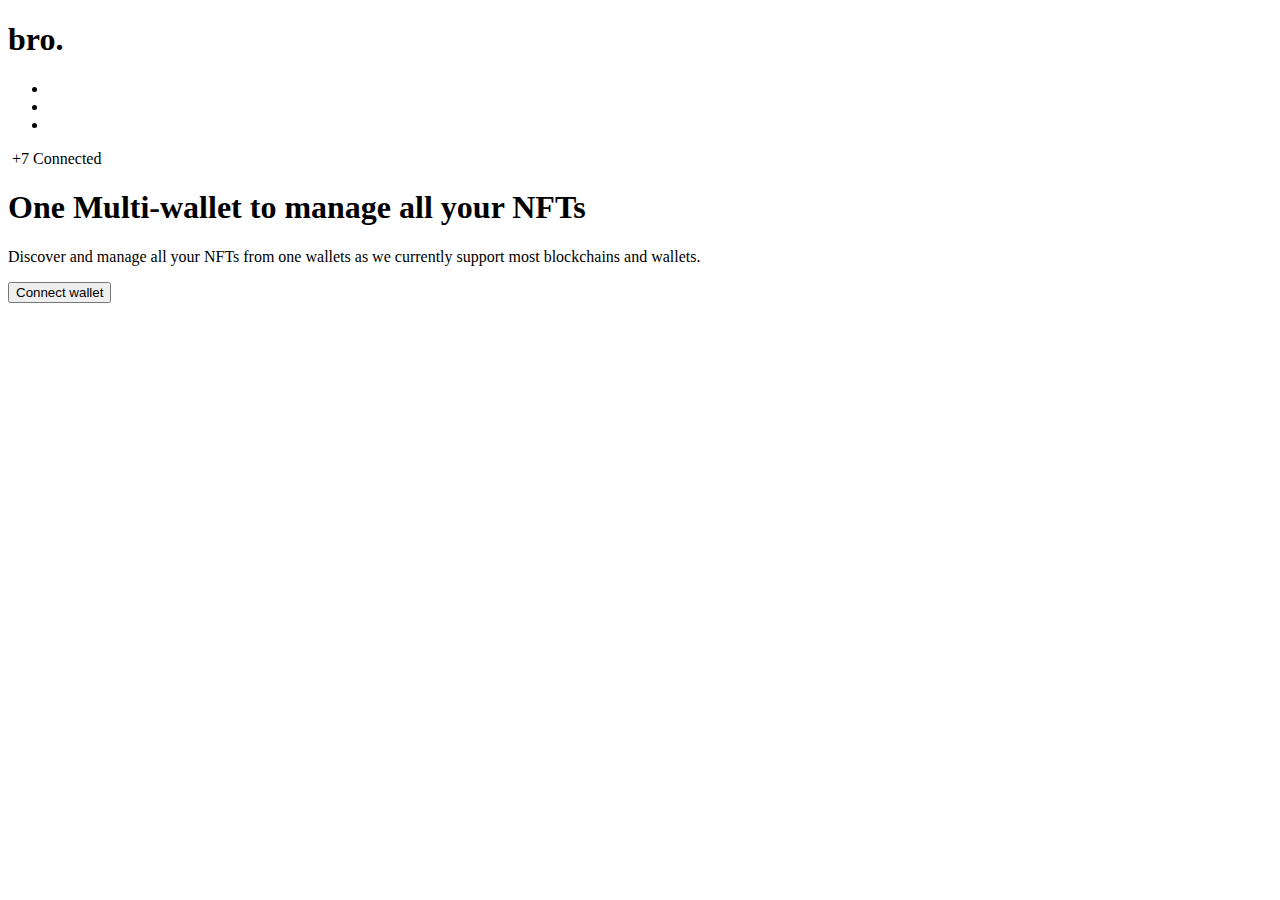
==== collections.html @ 0b68e2ee "homepage done" ====
<!DOCTYPE html>
<html lang="en">
<head>
    <meta charset="UTF-8">
    <meta http-equiv="X-UA-Compatible" content="IE=edge">
    <meta name="viewport" content="width=device-width, initial-scale=1.0">
    <title>bro_neftys</title>
    <!-- External Fonts -->
    <link href="https://api.fontshare.com/v2/css?f[]=clash-grotesk@200,700,400,600,300,500&display=swap" rel="stylesheet">
    <!-- TailwindCSS-->
    <script src="https://cdn.tailwindcss.com"></script>
</head>
<body>
    <header>
        <nav>
            <h1>bro.</h1>
            <ul>
                <li></li>
                <li></li>
                <li></li>
            </ul>
            <div>
                <img src="" alt="">
                <span>+7 Connected</span>
            </div>
        </nav>
    </header>
    <main>
        <section>
            <h1>One <span>Multi-wallet</span> to manage all your NFTs</h1>
            <p>Discover and manage all your NFTs from one wallets as we currently support most blockchains and wallets.</p>
            <button class="md:hidden">Connect wallet</button>
        </section>


        <section>
            <div>
                <div>
                    <img src="" alt="">
                    <img src="" alt="">
                </div>
                <h4></h4>
                <h2></h2>
                <div>
                    <h3><img src="" alt=""></h3>
                    <a href="#"></a>
                </div>
            </div>

            <div>
                <div>
                    <img src="" alt="">
                    <img src="" alt="">
                </div>
                <h4></h4>
                <h2></h2>
                <div>
                    <h3><img src="" alt=""></h3>
                    <a href="#"></a>
                </div>
            </div>
            <div>
                <div>
                    <img src="" alt="">
                    <img src="" alt="">
                </div>
                <h4></h4>
                <h2></h2>
                <div>
                    <h3><img src="" alt=""></h3>
                    <a href="#"></a>
                </div>
            </div>
            <div>
                <div>
                    <img src="" alt="">
                    <img src="" alt="">
                </div>
                <h4></h4>
                <h2></h2>
                <div>
                    <h3><img src="" alt=""></h3>
                    <a href="#"></a>
                </div>
            </div>
            <div>
                <div>
                    <img src="" alt="">
                    <img src="" alt="">
                </div>
                <h4></h4>
                <h2></h2>
                <div>
                    <h3><img src="" alt=""></h3>
                    <a href="#"></a>
                </div>
            </div>
        </section>
    </main>
</body>
</html>
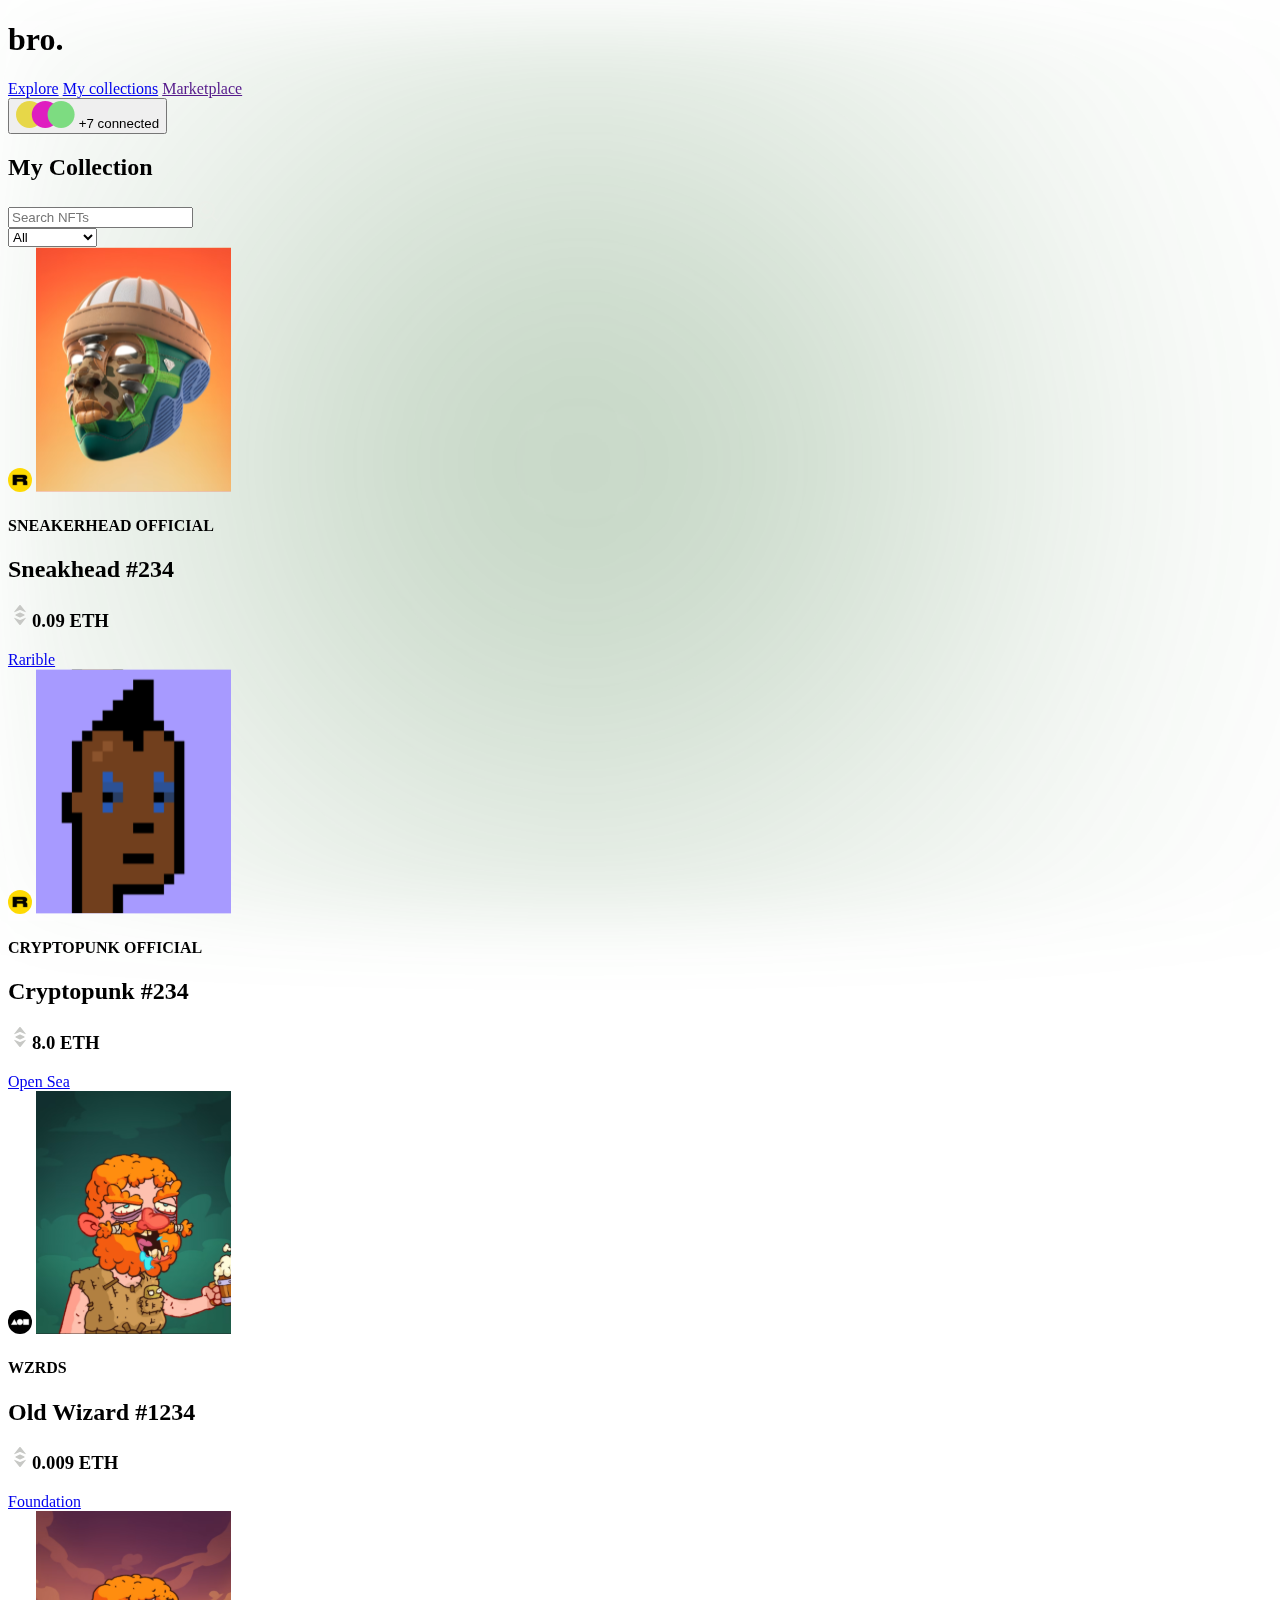
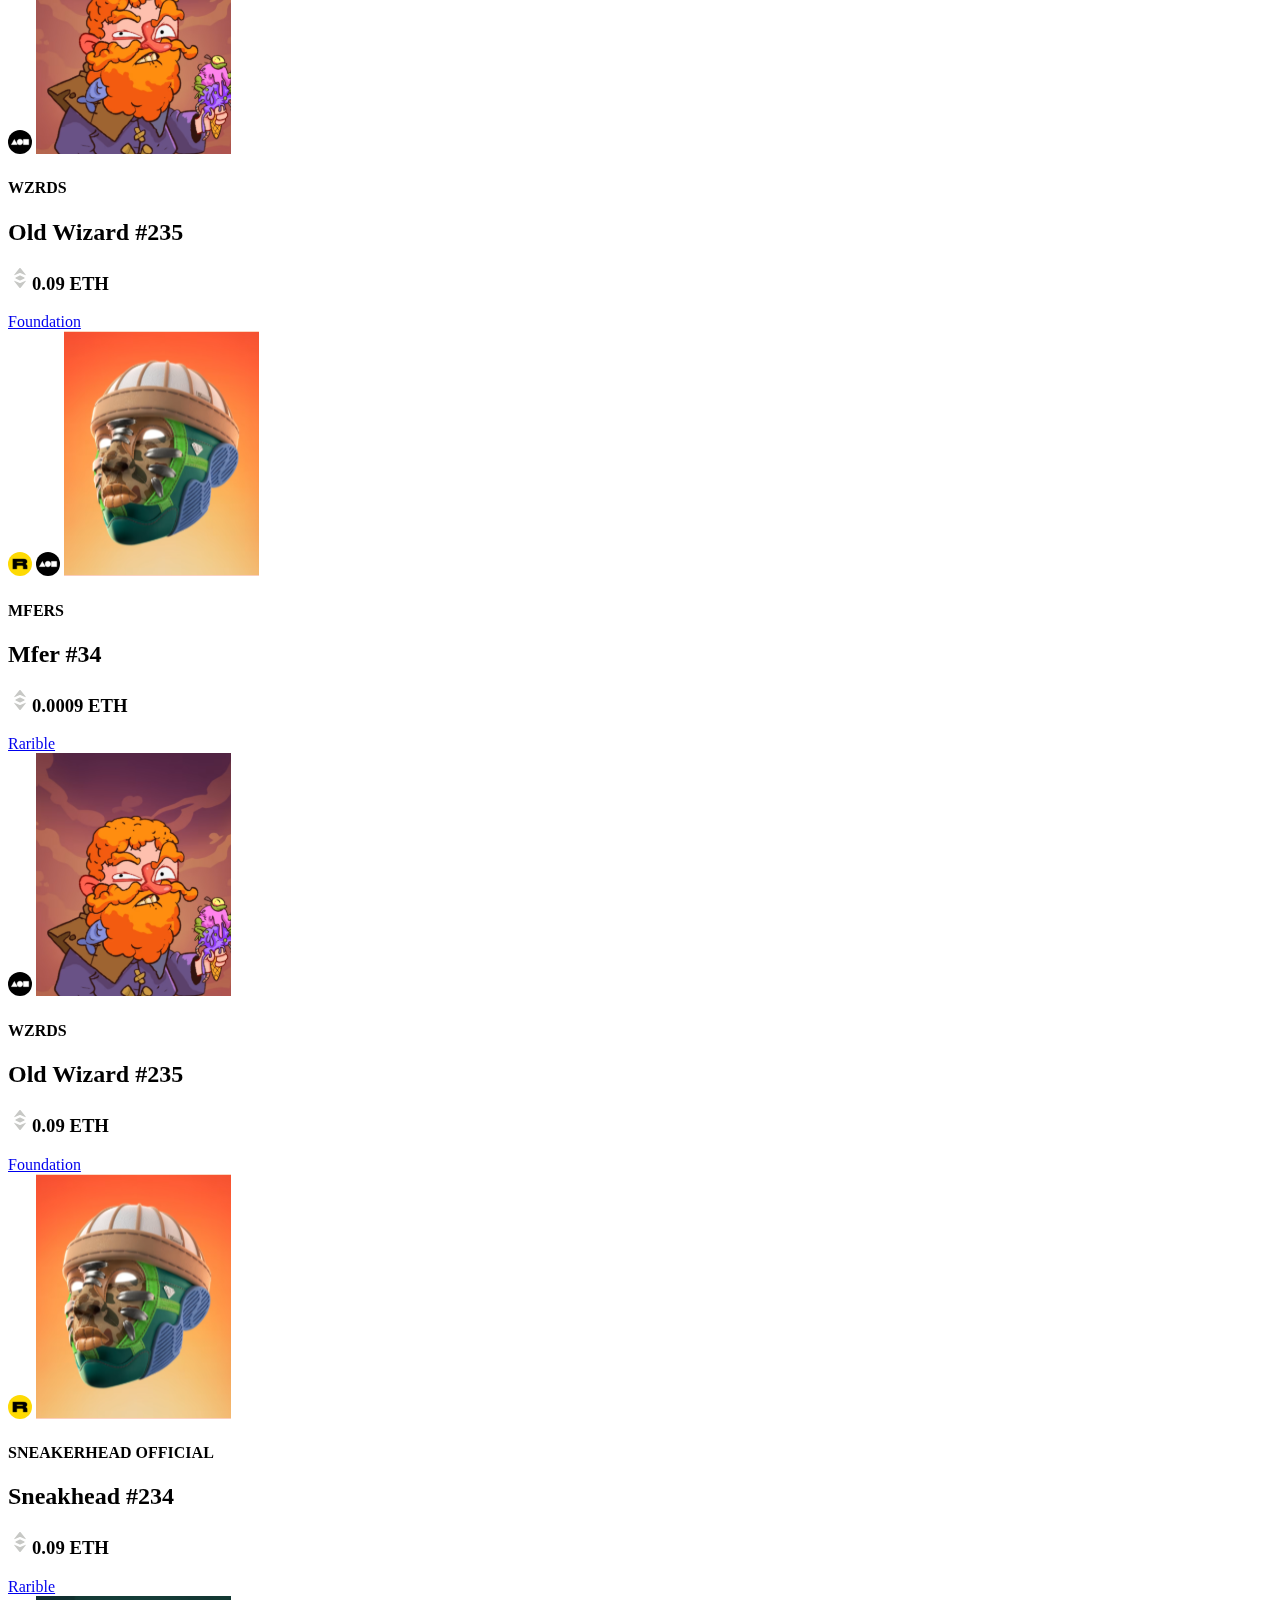
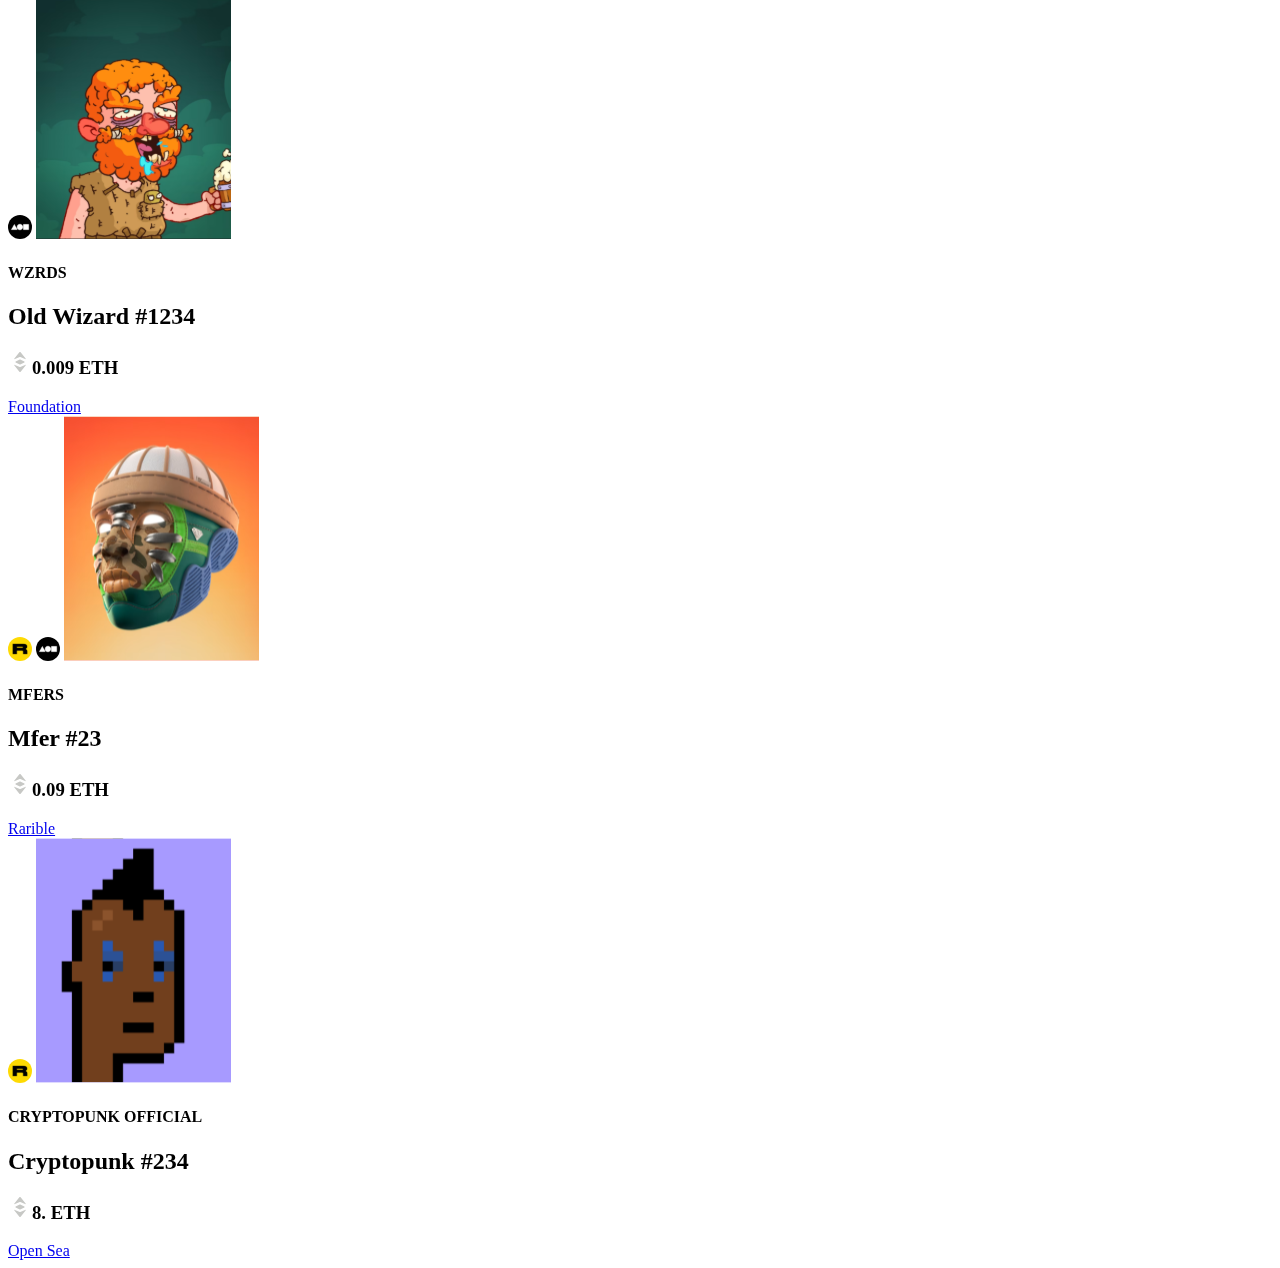
==== commit 293533a7: "images and icon assets" ====
--- a/collections.html
+++ b/collections.html
@@ -8,91 +8,168 @@
     <!-- External Fonts -->
     <link href="https://api.fontshare.com/v2/css?f[]=clash-grotesk@200,700,400,600,300,500&display=swap" rel="stylesheet">
     <!-- TailwindCSS-->
+    <link rel="stylesheet" href="style.css">
     <script src="https://cdn.tailwindcss.com"></script>
 </head>
-<body>
-    <header>
-        <nav>
-            <h1>bro.</h1>
-            <ul>
-                <li></li>
-                <li></li>
-                <li></li>
-            </ul>
+<body class="font-['Clash_Grotesk'] bg-[#181B18] text-[#EBEFE9]">
+    <aside class="bg-noise absolute ">
+        <img class="left-0 w-2/3" src="images/green_blur.svg" alt="">
+        <img class="right-0 w-2/3" src="images/yellow_blur.svg" alt="">
+    </aside>
+    
+    <header class="px-8 sm:px-12 md:px-16 lg:px-24 flex justify-between h-32 items-center">
+        <h1>bro.</h1>
+        <nav class="space-x-4 sm:space-x-5 md:space-x-6">
+            <a href="index.html#explore" class="hover:cursor-pointer active:text-[#CFD717] hover:text-[#CFD717]">Explore</a>
+            <a href="collections.html" class="hover:cursor-pointer text-[#CFD717] hover:text-[#CFD717]">My collections</a>
+            <a href="" class="hover:cursor-pointer active:text-[#CFD717] hover:text-[#CFD717]">Marketplace</a>
+        </nav>
+        <button class="flex items-center bg-[#1E2419] px-4 py-3">
+            <img class="mr-2" src="images/wallets_connected.svg" alt="">
+            +7 connected
+        </button>
+    </header>
+    <main class="px-8 sm:px-12 md:px-16 lg:px-24">
+        <section class="flex items-center justify-between">
+            <h2 class="text-xl font-medium my-6">My Collection</h2>
+            <div class="relative">
+                <input class="border-2 bg-transparent placeholder-white px-4 py-2" type="search" name="" id="" placeholder="Search NFTs">
+                <img class="absolute right-3 bottom-3" src="images/search.svg" alt="">
+            </div>
             <div>
-                <img src="" alt="">
-                <span>+7 Connected</span>
+                <select class="border-2 bg-transparent px-4 py-2" name="" id="">
+                    <option class=" text-black" value="All">All <img src="" alt=""></option>
+                    <option class=" text-black" value="Rarible">Rarible</option>
+                    <option class=" text-black" value="OpenSea">Open Sea</option>
+                    <option class=" text-black" value="Foundation">Foundation</option>
+                </select>
             </div>
-        </nav>
-    </header>
-    <main>
-        <section>
-            <h1>One <span>Multi-wallet</span> to manage all your NFTs</h1>
-            <p>Discover and manage all your NFTs from one wallets as we currently support most blockchains and wallets.</p>
-            <button class="md:hidden">Connect wallet</button>
         </section>
 
 
-        <section>
-            <div>
-                <div>
-                    <img src="" alt="">
-                    <img src="" alt="">
+        <section class="grid grid-cols-2 md:grid-cols-3 lg:grid-cols-5 gap-4 my-6 content-center">
+            <div class="bg-[#1E2419] p-3">
+                <div class="relative">
+                    <img class="absolute top-3 right-3" src="images/rarible.svg" alt="">
+                    <img class="w-full" src="images/sneakhead.svg" alt="">
                 </div>
-                <h4></h4>
-                <h2></h2>
-                <div>
-                    <h3><img src="" alt=""></h3>
-                    <a href="#"></a>
+                <h4 class="text-[#C6CBC6] text-xs font-medium mt-4">SNEAKERHEAD OFFICIAL</h4>
+                <h2 class="text-white font-medium text-xl my-2">Sneakhead #234</h2>
+                <div class="flex justify-between my-2">
+                    <h3 class="flex"><img src="images/eth_icon.svg" alt="">0.09 ETH</h3>
+                    <a href="#" onmouseover="seeDetails()" class="text-[#CFD717]">Rarible</a>
                 </div>
             </div>
 
-            <div>
-                <div>
-                    <img src="" alt="">
-                    <img src="" alt="">
+            <div class="bg-[#1E2419] p-3">
+                <div class="relative">
+                    <img class="absolute top-3 right-3" src="images/rarible.svg" alt="">
+                    <img class="w-full" src="/images/cryptopunk234.svg" alt="">
                 </div>
-                <h4></h4>
-                <h2></h2>
-                <div>
-                    <h3><img src="" alt=""></h3>
-                    <a href="#"></a>
+                <h4 class="text-[#C6CBC6] text-xs font-medium mt-4">CRYPTOPUNK OFFICIAL</h4>
+                <h2 class="text-white font-medium text-xl my-2">Cryptopunk #234</h2>
+                <div class="flex justify-between">
+                    <h3 class="flex"><img src="images/eth_icon.svg" alt="">8.0 ETH</h3>
+                    <a href="#" class="text-[#CFD717]">Open Sea</a>
                 </div>
             </div>
-            <div>
-                <div>
-                    <img src="" alt="">
-                    <img src="" alt="">
+            <div class="bg-[#1E2419] p-3">
+                <div class="relative">
+                    <img class="absolute top-3 right-3" src="images/foundation.svg" alt="">
+                    <img class="w-full" src="images/oldwizard1234.svg" alt="">
                 </div>
-                <h4></h4>
-                <h2></h2>
-                <div>
-                    <h3><img src="" alt=""></h3>
-                    <a href="#"></a>
+                <h4 class="text-[#C6CBC6] text-xs font-medium mt-4">WZRDS</h4>
+                <h2 class="text-white font-medium text-xl my-2">Old Wizard #1234</h2>
+                <div class="flex justify-between">
+                    <h3 class="flex"><img src="images/eth_icon.svg" alt="">0.009 ETH</h3>
+                    <a href="#" class="text-[#CFD717]">Foundation</a>
                 </div>
             </div>
-            <div>
-                <div>
-                    <img src="" alt="">
-                    <img src="" alt="">
+            <div class="bg-[#1E2419] p-3">
+                <div class="relative">
+                    <img class="absolute top-3 right-3" src="images/foundation.svg" alt="">
+                    <img class="w-full" src="images/oldwizard235.svg" alt="">
                 </div>
-                <h4></h4>
-                <h2></h2>
-                <div>
-                    <h3><img src="" alt=""></h3>
-                    <a href="#"></a>
+                <h4 class="text-[#C6CBC6] text-xs font-medium mt-4">WZRDS</h4>
+                <h2 class="text-white font-medium text-xl my-2">Old Wizard #235</h2>
+                <div class="flex justify-between">
+                    <h3 class="flex"><img src="images/eth_icon.svg" alt="">0.09 ETH</h3>
+                    <a href="#" class="text-[#CFD717]">Foundation</a>
                 </div>
             </div>
-            <div>
-                <div>
-                    <img src="" alt="">
-                    <img src="" alt="">
+            <div class="bg-[#1E2419] p-3">
+                <div class="relative">
+                    <img class="absolute top-3 right-3" src="images/rarible.svg" alt="">
+                    <img class="absolute top-3 right-6" src="images/foundation.svg" alt="">
+                    <img class="w-full" src="images/sneakhead.svg" alt="">
                 </div>
-                <h4></h4>
-                <h2></h2>
-                <div>
-                    <h3><img src="" alt=""></h3>
-                    <a href="#"></a>
+                <h4 class="text-[#C6CBC6] text-xs font-medium mt-4">MFERS</h4>
+                <h2 class="text-white font-medium text-xl my-2">Mfer #34</h2>
+                <div class="flex justify-between">
+                    <h3 class="flex"><img src="images/eth_icon.svg" alt="">0.0009 ETH</h3>
+                    <a href="#" class="text-[#CFD717]">Rarible</a>
+                </div>
+            </div>
+            <div class="bg-[#1E2419] p-3">
+                <div class="relative">
+                    <img class="absolute top-3 right-3" src="images/foundation.svg" alt="">
+                    <img class="w-full" src="images/oldwizard235.svg" alt="">
+                </div>
+                <h4 class="text-[#C6CBC6] text-xs font-medium mt-4">WZRDS</h4>
+                <h2 class="text-white font-medium text-xl my-2">Old Wizard #235</h2>
+                <div class="flex justify-between">
+                    <h3 class="flex"><img src="images/eth_icon.svg" alt="">0.09 ETH</h3>
+                    <a href="#" class="text-[#CFD717]">Foundation</a>
+                </div>
+            </div>
+            <div class="bg-[#1E2419] p-3">
+                <div class="relative">
+                    <img class="absolute top-3 right-3" src="images/rarible.svg" alt="">
+                    <img class="w-full" src="images/sneakhead.svg" alt="">
+                </div>
+                <h4 class="text-[#C6CBC6] text-xs font-medium mt-4">SNEAKERHEAD OFFICIAL</h4>
+                <h2 class="text-white font-medium text-xl my-2">Sneakhead #234</h2>
+                <div class="flex justify-between my-2">
+                    <h3 class="flex"><img src="images/eth_icon.svg" alt="">0.09 ETH</h3>
+                    <a href="#" class="text-[#CFD717]">Rarible</a>
+                </div>
+            </div>
+            <div class="bg-[#1E2419] p-3">
+                <div class="relative">
+                    <img class="absolute top-3 right-3" src="images/foundation.svg" alt="">
+                    <img class="w-full" src="images/oldwizard1234.svg" alt="">
+                </div>
+                <h4 class="text-[#C6CBC6] text-xs font-medium mt-4">WZRDS</h4>
+                <h2 class="text-white font-medium text-xl my-2">Old Wizard #1234</h2>
+                <div class="flex justify-between">
+                    <h3 class="flex"><img src="images/eth_icon.svg" alt="">0.009 ETH</h3>
+                    <a href="#" class="text-[#CFD717]">Foundation</a>
+                </div>
+            </div>
+            
+            <div class="bg-[#1E2419] p-3">
+                <div class="relative">
+                    <img class="absolute top-3 right-3" src="images/rarible.svg" alt="">
+                    <img class="absolute top-3 right-6" src="images/foundation.svg" alt="">
+                    <img class="w-full" src="images/sneakhead.svg" alt="">
+                </div>
+                <h4 class="text-[#C6CBC6] text-xs font-medium mt-4">MFERS</h4>
+                <h2 class="text-white font-medium text-xl my-2">Mfer #23</h2>
+                <div class="flex justify-between">
+                    <h3 class="flex"><img src="images/eth_icon.svg" alt="">0.09 ETH</h3>
+                    <a href="#" class="text-[#CFD717]">Rarible</a>
+                </div>
+            </div>
+            <div class="bg-[#1E2419] p-3">
+                <div class="relative">
+                    <img class="absolute top-3 right-3" src="images/rarible.svg" alt="">
+                    <img class="w-full" src="/images/cryptopunk234.svg" alt="">
+                </div>
+                <h4 class="text-[#C6CBC6] text-xs font-medium mt-4">CRYPTOPUNK OFFICIAL</h4>
+                <h2 class="text-white font-medium text-xl my-2">Cryptopunk #234</h2>
+                <div class="flex justify-between">
+                    <h3 class="flex"><img src="images/eth_icon.svg" alt="">8. ETH</h3>
+                    <a href="#" class="text-[#CFD717]">Open Sea</a>
                 </div>
             </div>
         </section>
--- a/style.css
+++ b/style.css
@@ -0,0 +1,38 @@
+.gradient-text {
+    background: -webkit-linear-gradient(1800deg, #33B22C, #F7E012);
+    -webkit-background-clip: text;
+    -webkit-text-fill-color: transparent;
+}
+body {
+    
+}
+.bg-noise {
+    filter: blur(36px);
+    position: fixed;
+    z-index: -1;
+    max-height: 100vh;
+    overflow: hidden;
+    transition: all ease 30s infinite;
+}
+.bg-noise img:first-child {
+    animation: 25s animation_uno;
+    animation-iteration-count: infinite;
+}
+.bg-noise img:last-child {
+    animation: 25s animation_uno;
+    animation-iteration-count: infinite;
+}
+@keyframes animation_uno {
+    0% {
+        transform: translate(45%);
+    }
+    25% {
+        transform: translateY(25%);
+    }
+    60% {
+        transform: translateX(-25%);
+    }
+    100% {
+        transform: translateY(75%);
+    }
+}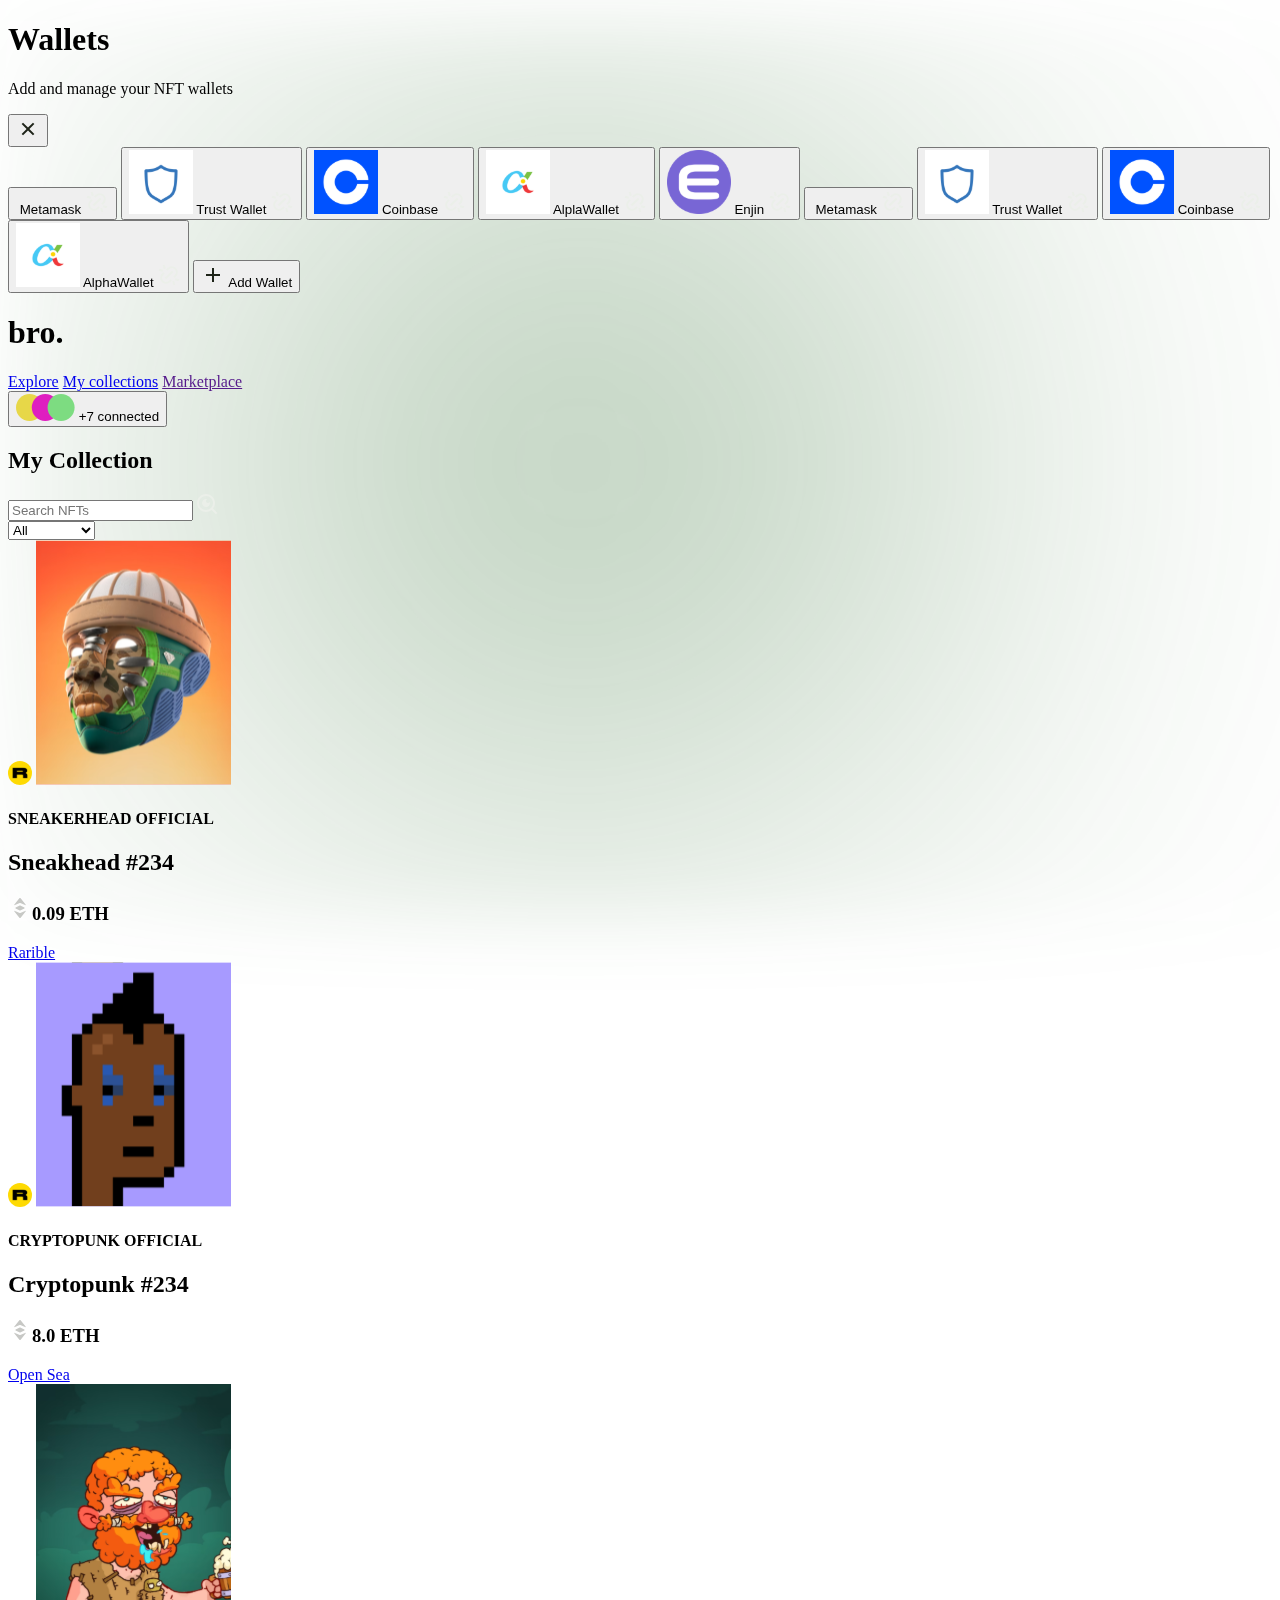
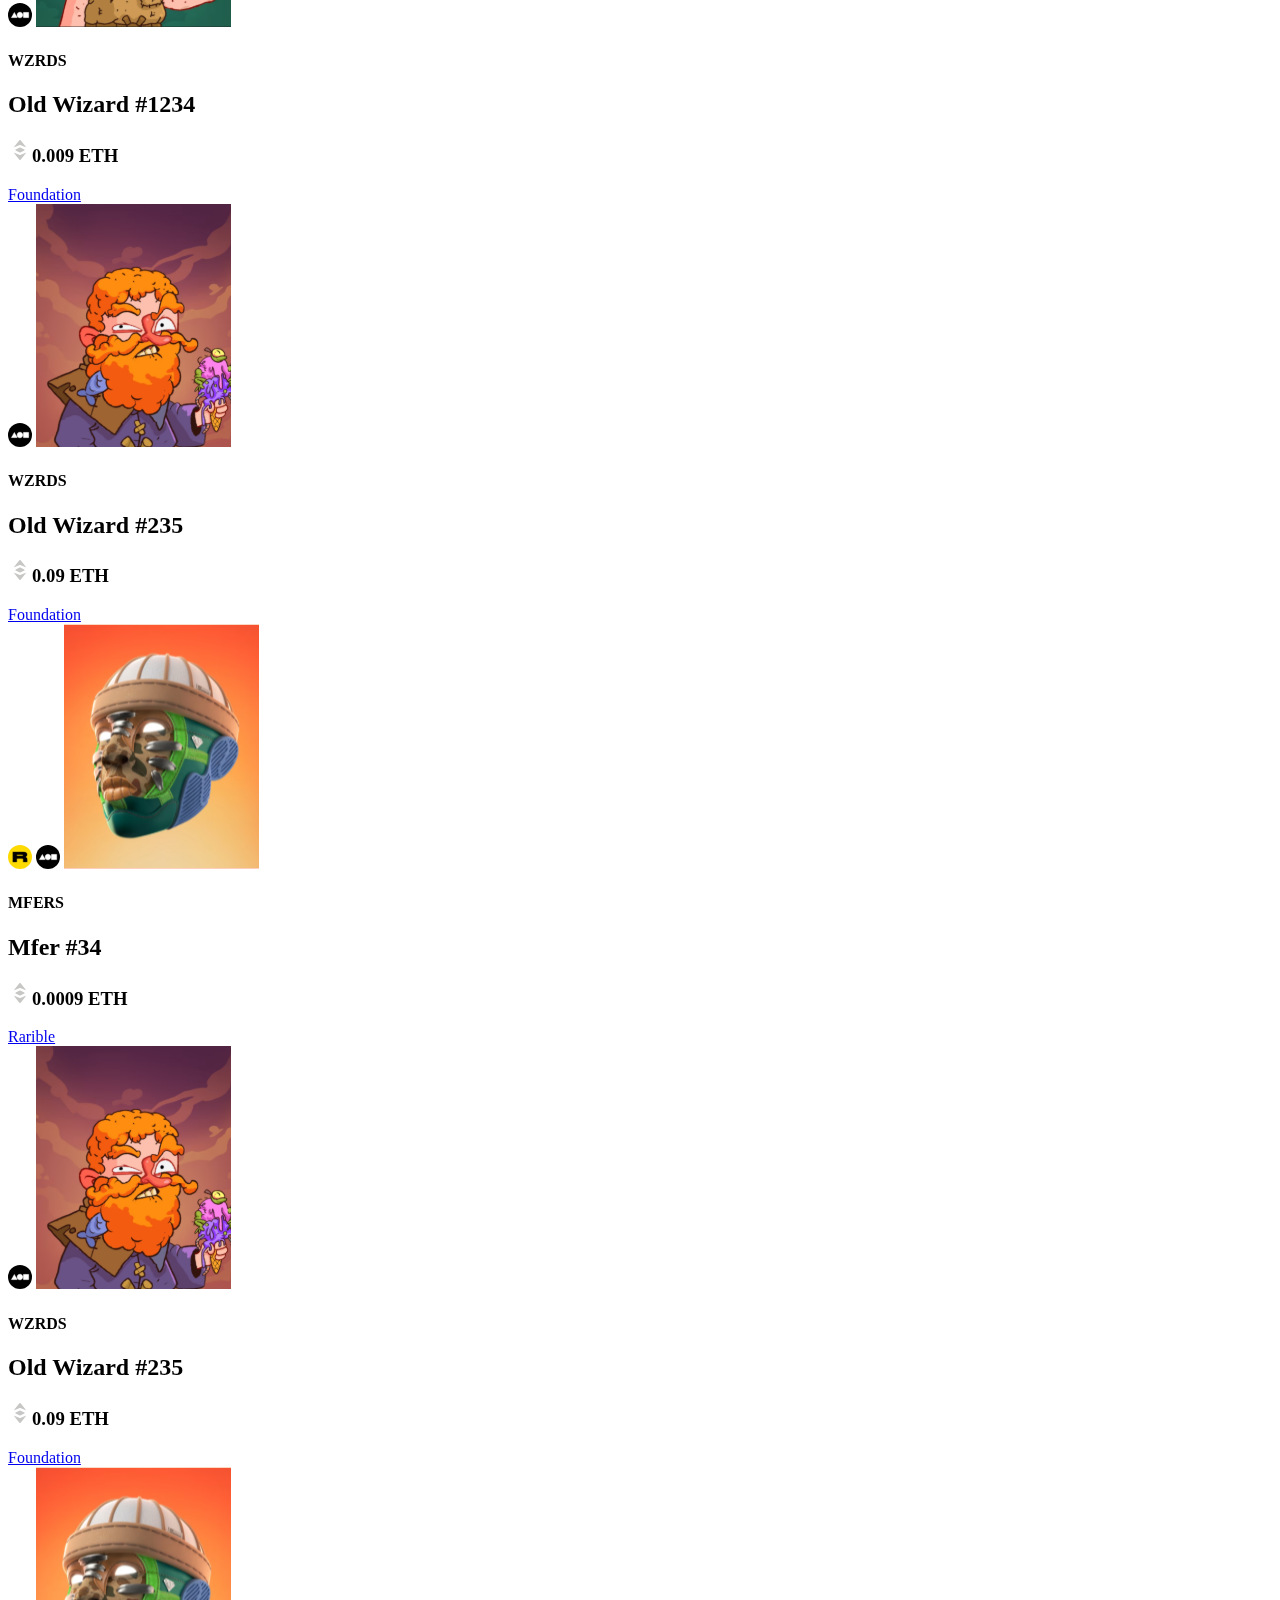
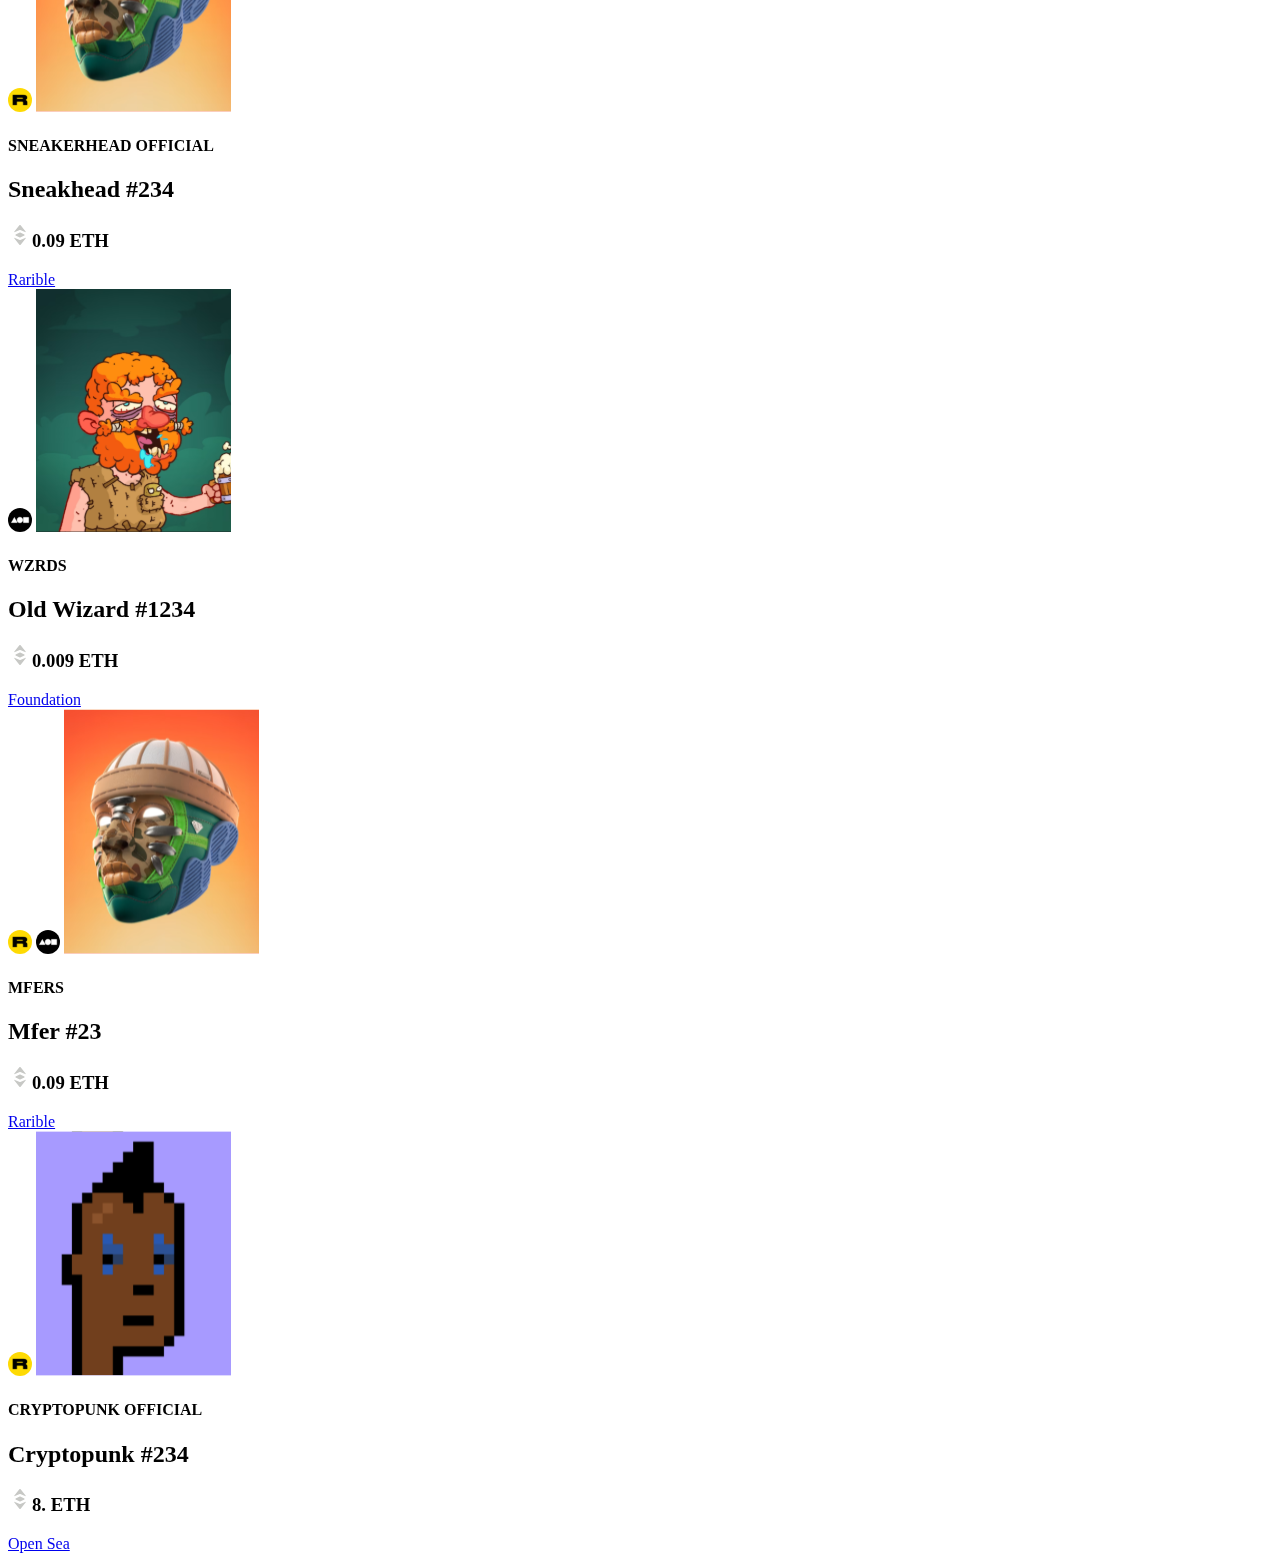
==== commit e783a143: "feat: responsive navbar" ====
--- a/collections.html
+++ b/collections.html
@@ -10,13 +10,76 @@
     <!-- TailwindCSS-->
     <link rel="stylesheet" href="style.css">
     <script src="https://cdn.tailwindcss.com"></script>
+    <script src="main.js" defer></script>
 </head>
 <body class="font-['Clash_Grotesk'] bg-[#181B18] text-[#EBEFE9]">
     <aside class="bg-noise absolute ">
         <img class="left-0 w-2/3" src="images/green_blur.svg" alt="">
         <img class="right-0 w-2/3" src="images/yellow_blur.svg" alt="">
     </aside>
-    
+
+    <section id="modal" class="relative hidden overflow-hidden flex items-center justify-center h-screen">
+        
+        <div class="bg-[#1E2419] p-12 absolute z-100 space-y-4 w-3/4 max-w-2xl">
+            <header class="text-center my-6">
+                <h1 class="font-medium text-xl">Wallets</h1>
+                <p>Add and manage your NFT wallets</p>
+                <button id="closeModal" class="bg-[#CFD717] absolute p-3 right-8 top-8"><img src="images/close.svg" alt=""></button>
+            </header>
+            <div class="grid grid-cols-2 gap-3">
+            <button class="flex justify-between items-center p-2 border-2 border-[#4E5130] w-full">
+                <img class="w-12" src="images/metamask.svg" alt="">
+                <span class="w-full text-left ml-3">Metamask</span>
+                <img class="pr-3" src="images/unlink.svg" alt="">
+            </button>
+            <button class="flex justify-between items-center p-2 border-2 border-[#4E5130] w-full">
+                <img class="w-12" src="images/TrustWallet.svg" alt="">
+                <span class="w-full text-left ml-3">Trust Wallet</span>
+                <img class="pr-3" src="images/unlink.svg" alt="">
+            </button>
+            <button class="flex justify-between items-center p-2 border-2 border-[#4E5130] w-full">
+                <img class="w-12" src="images/Coinbase.svg" alt="">
+                <span class="w-full text-left ml-3">Coinbase</span>
+                <img class="pr-3" src="images/unlink.svg" alt="">
+            </button>
+            <button class="flex justify-between items-center p-2 border-2 border-[#4E5130] w-full">
+                <img class="w-12" src="images/AlphaWallet.svg" alt="">
+                <span class="w-full text-left ml-3">AlplaWallet</span>
+                <img class="pr-3" src="images/unlink.svg" alt="">
+            </button>
+            <button class="flex justify-between items-center p-2 border-2 border-[#4E5130] w-full">
+                <img class="w-12" src="images/Enjin.svg" alt="">
+                <span class="w-full text-left ml-3">Enjin</span>
+                <img class="pr-3" src="images/unlink.svg" alt="">
+            </button>
+            <button class="flex justify-between items-center p-2 border-2 border-[#4E5130] w-full">
+                <img class="w-12" src="images/metamask.svg" alt="">
+                <span class="w-full text-left ml-3">Metamask</span>
+                <img class="pr-3" src="images/unlink.svg" alt="">
+            </button>
+            <button class="flex justify-between items-center p-2 border-2 border-[#4E5130] w-full">
+                <img class="w-12" src="images/TrustWallet.svg" alt="">
+                <span class="w-full text-left ml-3">Trust Wallet</span>
+                <img class="pr-3" src="images/unlink.svg" alt="">
+            </button>
+            <button class="flex justify-between items-center p-2 border-2 border-[#4E5130] w-full">
+                <img class="w-12" src="images/Coinbase.svg" alt="">
+                <span class="w-full text-left ml-3">Coinbase</span>
+                <img class="pr-3" src="images/unlink.svg" alt="">
+            </button>
+            <button class="flex justify-between items-center p-2 border-2 border-[#4E5130] w-full">
+                <img class="w-12" src="images/AlphaWallet.svg" alt="">
+                <span class="w-full text-left ml-3">AlphaWallet</span>
+                <img class="pr-3" src="images/unlink.svg" alt="">
+            </button>
+            <button class="flex bg-[#CFD717] text-[#1E2419] font-medium items-center p-2 w-full">
+                <img class="p-4 mr-2" src="images/add.svg" alt="">
+                Add Wallet
+            </button>
+        </div>
+        </div>
+    </section>
+
     <header class="px-8 sm:px-12 md:px-16 lg:px-24 flex justify-between h-32 items-center">
         <h1>bro.</h1>
         <nav class="space-x-4 sm:space-x-5 md:space-x-6">
@@ -24,11 +87,12 @@
             <a href="collections.html" class="hover:cursor-pointer text-[#CFD717] hover:text-[#CFD717]">My collections</a>
             <a href="" class="hover:cursor-pointer active:text-[#CFD717] hover:text-[#CFD717]">Marketplace</a>
         </nav>
-        <button class="flex items-center bg-[#1E2419] px-4 py-3">
+        <button id="openModal" class="flex items-center bg-[#1E2419] px-4 py-3">
             <img class="mr-2" src="images/wallets_connected.svg" alt="">
             +7 connected
         </button>
     </header>
+    
     <main class="px-8 sm:px-12 md:px-16 lg:px-24">
         <section class="flex items-center justify-between">
             <h2 class="text-xl font-medium my-6">My Collection</h2>
@@ -39,9 +103,9 @@
             <div>
                 <select class="border-2 bg-transparent px-4 py-2" name="" id="">
                     <option class=" text-black" value="All">All <img src="" alt=""></option>
-                    <option class=" text-black" value="Rarible">Rarible</option>
-                    <option class=" text-black" value="OpenSea">Open Sea</option>
-                    <option class=" text-black" value="Foundation">Foundation</option>
+                    <option class=" text-black" value="Rarible">Wallets</option>
+                    <option class=" text-black" value="OpenSea">Rarity</option>
+                    <option class=" text-black" value="Foundation">Blockchain</option>
                 </select>
             </div>
         </section>
@@ -57,7 +121,7 @@
                 <h2 class="text-white font-medium text-xl my-2">Sneakhead #234</h2>
                 <div class="flex justify-between my-2">
                     <h3 class="flex"><img src="images/eth_icon.svg" alt="">0.09 ETH</h3>
-                    <a href="#" onmouseover="seeDetails()" class="text-[#CFD717]">Rarible</a>
+                    <a href="#" class="text-sm text-[#CFD717]">Rarible</a>
                 </div>
             </div>
 
@@ -68,9 +132,9 @@
                 </div>
                 <h4 class="text-[#C6CBC6] text-xs font-medium mt-4">CRYPTOPUNK OFFICIAL</h4>
                 <h2 class="text-white font-medium text-xl my-2">Cryptopunk #234</h2>
-                <div class="flex justify-between">
+                <div class="flex justify-between items-center">
                     <h3 class="flex"><img src="images/eth_icon.svg" alt="">8.0 ETH</h3>
-                    <a href="#" class="text-[#CFD717]">Open Sea</a>
+                    <a href="#" class="text-sm text-[#CFD717]">Open Sea</a>
                 </div>
             </div>
             <div class="bg-[#1E2419] p-3">
@@ -80,9 +144,9 @@
                 </div>
                 <h4 class="text-[#C6CBC6] text-xs font-medium mt-4">WZRDS</h4>
                 <h2 class="text-white font-medium text-xl my-2">Old Wizard #1234</h2>
-                <div class="flex justify-between">
+                <div class="flex justify-between items-center">
                     <h3 class="flex"><img src="images/eth_icon.svg" alt="">0.009 ETH</h3>
-                    <a href="#" class="text-[#CFD717]">Foundation</a>
+                    <a href="#" class="text-sm text-[#CFD717]">Foundation</a>
                 </div>
             </div>
             <div class="bg-[#1E2419] p-3">
@@ -92,9 +156,9 @@
                 </div>
                 <h4 class="text-[#C6CBC6] text-xs font-medium mt-4">WZRDS</h4>
                 <h2 class="text-white font-medium text-xl my-2">Old Wizard #235</h2>
-                <div class="flex justify-between">
-                    <h3 class="flex"><img src="images/eth_icon.svg" alt="">0.09 ETH</h3>
-                    <a href="#" class="text-[#CFD717]">Foundation</a>
+                <div class="flex justify-between items-center">
+                    <h3 class="flex"><img src="images/eth_icon.svg" alt="">0.09 ETH</h3>
+                    <a href="#" class="text-sm text-[#CFD717]">Foundation</a>
                 </div>
             </div>
             <div class="bg-[#1E2419] p-3">
@@ -105,9 +169,9 @@
                 </div>
                 <h4 class="text-[#C6CBC6] text-xs font-medium mt-4">MFERS</h4>
                 <h2 class="text-white font-medium text-xl my-2">Mfer #34</h2>
-                <div class="flex justify-between">
+                <div class="flex justify-between items-center">
                     <h3 class="flex"><img src="images/eth_icon.svg" alt="">0.0009 ETH</h3>
-                    <a href="#" class="text-[#CFD717]">Rarible</a>
+                    <a href="#" class="text-sm text-[#CFD717]">Rarible</a>
                 </div>
             </div>
             <div class="bg-[#1E2419] p-3">
@@ -117,9 +181,9 @@
                 </div>
                 <h4 class="text-[#C6CBC6] text-xs font-medium mt-4">WZRDS</h4>
                 <h2 class="text-white font-medium text-xl my-2">Old Wizard #235</h2>
-                <div class="flex justify-between">
-                    <h3 class="flex"><img src="images/eth_icon.svg" alt="">0.09 ETH</h3>
-                    <a href="#" class="text-[#CFD717]">Foundation</a>
+                <div class="flex justify-between items-center">
+                    <h3 class="flex"><img src="images/eth_icon.svg" alt="">0.09 ETH</h3>
+                    <a href="#" class="text-sm text-[#CFD717]">Foundation</a>
                 </div>
             </div>
             <div class="bg-[#1E2419] p-3">
@@ -131,7 +195,7 @@
                 <h2 class="text-white font-medium text-xl my-2">Sneakhead #234</h2>
                 <div class="flex justify-between my-2">
                     <h3 class="flex"><img src="images/eth_icon.svg" alt="">0.09 ETH</h3>
-                    <a href="#" class="text-[#CFD717]">Rarible</a>
+                    <a href="#" class="text-sm text-[#CFD717]">Rarible</a>
                 </div>
             </div>
             <div class="bg-[#1E2419] p-3">
@@ -141,9 +205,9 @@
                 </div>
                 <h4 class="text-[#C6CBC6] text-xs font-medium mt-4">WZRDS</h4>
                 <h2 class="text-white font-medium text-xl my-2">Old Wizard #1234</h2>
-                <div class="flex justify-between">
+                <div class="flex justify-between items-center">
                     <h3 class="flex"><img src="images/eth_icon.svg" alt="">0.009 ETH</h3>
-                    <a href="#" class="text-[#CFD717]">Foundation</a>
+                    <a href="#" class="text-sm text-[#CFD717]">Foundation</a>
                 </div>
             </div>
             
@@ -155,9 +219,9 @@
                 </div>
                 <h4 class="text-[#C6CBC6] text-xs font-medium mt-4">MFERS</h4>
                 <h2 class="text-white font-medium text-xl my-2">Mfer #23</h2>
-                <div class="flex justify-between">
-                    <h3 class="flex"><img src="images/eth_icon.svg" alt="">0.09 ETH</h3>
-                    <a href="#" class="text-[#CFD717]">Rarible</a>
+                <div class="flex justify-between items-center">
+                    <h3 class="flex"><img src="images/eth_icon.svg" alt="">0.09 ETH</h3>
+                    <a href="#" class="text-sm text-[#CFD717]">Rarible</a>
                 </div>
             </div>
             <div class="bg-[#1E2419] p-3">
@@ -167,9 +231,9 @@
                 </div>
                 <h4 class="text-[#C6CBC6] text-xs font-medium mt-4">CRYPTOPUNK OFFICIAL</h4>
                 <h2 class="text-white font-medium text-xl my-2">Cryptopunk #234</h2>
-                <div class="flex justify-between">
+                <div class="flex justify-between items-center">
                     <h3 class="flex"><img src="images/eth_icon.svg" alt="">8. ETH</h3>
-                    <a href="#" class="text-[#CFD717]">Open Sea</a>
+                    <a href="#" class="text-sm text-[#CFD717]">Open Sea</a>
                 </div>
             </div>
         </section>
--- a/style.css
+++ b/style.css
@@ -3,8 +3,9 @@
     -webkit-background-clip: text;
     -webkit-text-fill-color: transparent;
 }
-body {
-    
+nav {
+    overflow: hidden;
+    transition: all ease 30s infinite;
 }
 .bg-noise {
     filter: blur(36px);
